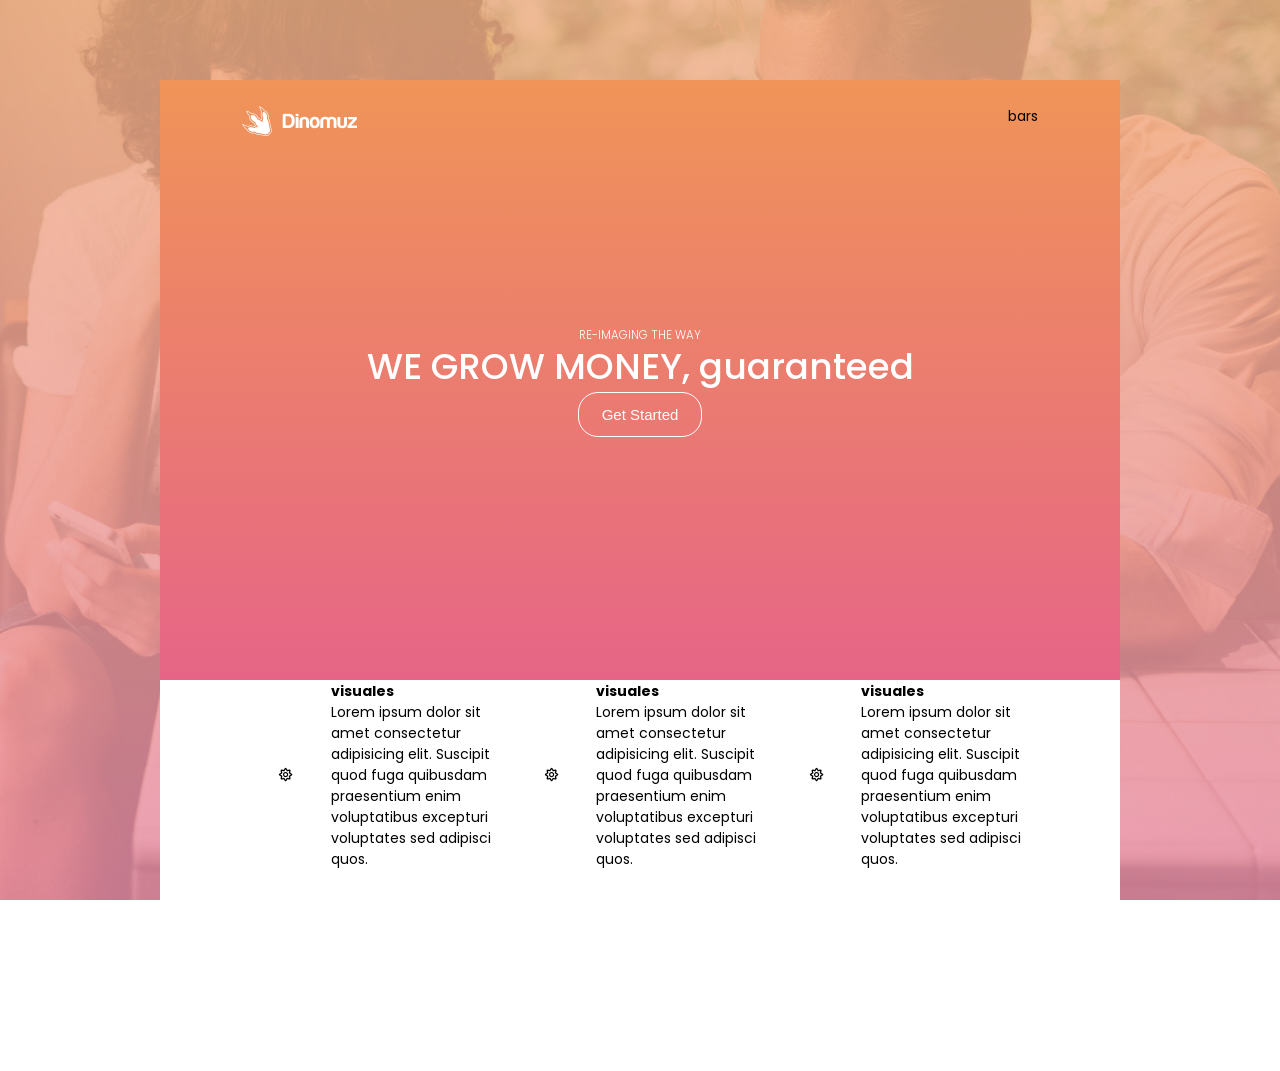
==== antesDePrimerParcial/codigoJournalJS/index.html @ 48bfb4d3 "para primer parcial" ====
<!DOCTYPE html>
<html lang="en">

<head>
    <meta charset="UTF-8">
    <meta name="viewport" content="width=device-width, initial-scale=1.0">
    <meta http-equiv="X-UA-Compatible" content="ie=edge">
    <link rel="stylesheet" href="styel.css" type="text/css">
    <script src="script.js"></script>
    <link href="https://fonts.googleapis.com/css?family=Poppins:300,400,500" rel="stylesheet">
    <link rel="stylesheet" href="https://use.fontawesome.com/releases/v5.3.1/css/all.css" integrity="sha384-mzrmE5qonljUremFsqc01SB46JvROS7bZs3IO2EmfFsd15uHvIt+Y8vEf7N7fWAU"
        crossorigin="anonymous">
    <title>Document</title>
</head>

<body>
    <div class="wrapper">
        <header>
            <div class="container height100">
                <div class="row justify-content-bw header-top">
                    <img src="img/logo.png" alt="#">

                    <span>bars</span>
                </div>
                <div class="text-center white column justify-center height100 header-content">
                    <h5 class="weigth-100">RE-IMAGING THE WAY</h5>
                    <h2>WE GROW MONEY, guaranteed</h2>
                    <div>
                        <button class="button">Get Started</button>
                    </div>
                </div>
            </div>
        </header>
        <main>
        <div class="section-1">
            <div class="container">
                <div class="grid rows-3">
                    <div class="grid rows1-2">
                        <div class="icon text-center"><i class="far fa-sun"></i></div>
                        <div>
                            <h4>visuales</h4>

                            <p>Lorem ipsum dolor sit amet consectetur adipisicing elit. Suscipit quod fuga quibusdam
                                praesentium enim voluptatibus excepturi voluptates sed adipisci quos.</p>
                        </div>

                    </div>

                    <div class="grid rows1-2">
                        <div class="icon text-center"><i class="far fa-sun"></i></div>
                        <div>
                            <h4>visuales</h4>

                            <p>Lorem ipsum dolor sit amet consectetur adipisicing elit. Suscipit quod fuga quibusdam
                                praesentium enim voluptatibus excepturi voluptates sed adipisci quos.</p>
                        </div>

                    </div>

                    <div class="grid rows1-2">
                        <div class="icon text-center"><i class="far fa-sun"></i></div>
                        <div>
                            <h4>visuales</h4>

                            <p>Lorem ipsum dolor sit amet consectetur adipisicing elit. Suscipit quod fuga quibusdam
                                praesentium enim voluptatibus excepturi voluptates sed adipisci quos.</p>
                        </div>

                    </div>
                </div>
            </div>
        </div>
        </main>
    </div>
</body>

</html>
---- antesDePrimerParcial/codigoJournalJS/styel.css ----
/*
position relative:
    - se mueve con prierdades top, left, bottom, right y el espacio donde estaba queda ahi  vacio
    -
*/


* {
    margin: 0;
    padding: 0;
}

*, ::before, ::after {
    box-sizing: inherit;
}

:root {
    box-sizing: border-box;
    font-size: calc(0.5em + 1vw);
    font-family: 'Poppins', sans-serif;
}

.text-center {
    text-align: center;
}

.weigth-100{
    font-weight: 300;
}

.button {
    cursor: pointer;
    border-radius: 20px;
    border: 1px solid white;
    padding: 13px 23px;
    background: none;
    font-size: 15px;
    color: #ffffff;
}

.container {
    padding: 1px 15px;
    margin-left: 7%;
    margin-right: 7%;
    position: relative;
}

.height100 {
    height: 100%;
}

.gradient-bg{
    background: linear-gradient(0deg, #e66587 0%, #f09458 100%);
}

.row {
    display: flex;
}

.column {
    display: flex;
    flex-direction: column;
}

.justify-center{
    justify-content: center;
}

.justify-content-bw{
    justify-content: space-between;
}

.align-items {
    align-items: center;
}

.white {
    color: #ffffff;
}

.top-nav {
    position: fixed;
    left: 0;
    top: 0;
    height: 59px;
    background-color: #000000;
    width: 100%;
    border-bottom: 1px solid rgb(135, 228, 235);
}

header {
    height: 600px;
    background:  linear-gradient(0deg, #e66587 0%, #f09458 100%);
    line-height: 1.5em;
}

.header-top{
    margin-top: 25px;
}

.header-content{
    position: relative;
    bottom: 54px;
}

header h2{
    margin-top: 10px;
    margin-bottom: 15px;
    font-size: 36px;
    font-weight: 500;
}

body {
    background-attachment: fixed;
    background-image: url(img/body-bg.jpg);
    background-position: top center;
    background-repeat: no-repeat;
    background-size: cover;
    position: relative;
    font-size: 14px;
}

body:after{
    background: linear-gradient(0deg, #e66587 0%, #f09458 100%);
    content: "";
    width: 100%;
    height: 100%;
    position: fixed;
    opacity: 0.6;
    left: 0;
    top: 0;
    z-index: -1;
}

.wrapper {
    width: 75%;
    margin: 80px auto;
    height: auto;
}

.grid {
    display: grid;
    align-items: center;
}

.rows-3{
    grid-template-columns: 1fr 1fr 1fr;
}

.rows-2{
    grid-template-columns: 1fr 1fr; 
}

.rows1-2{
    grid-template-columns: 1fr 2fr;
}

.section-1 {
    height: 311px;
    width: 100%;
    background-color: #ffffff;
}

.icon:hover{
    background: linear-gradient(0deg, #e66587 0%, #f09458 100%);
}
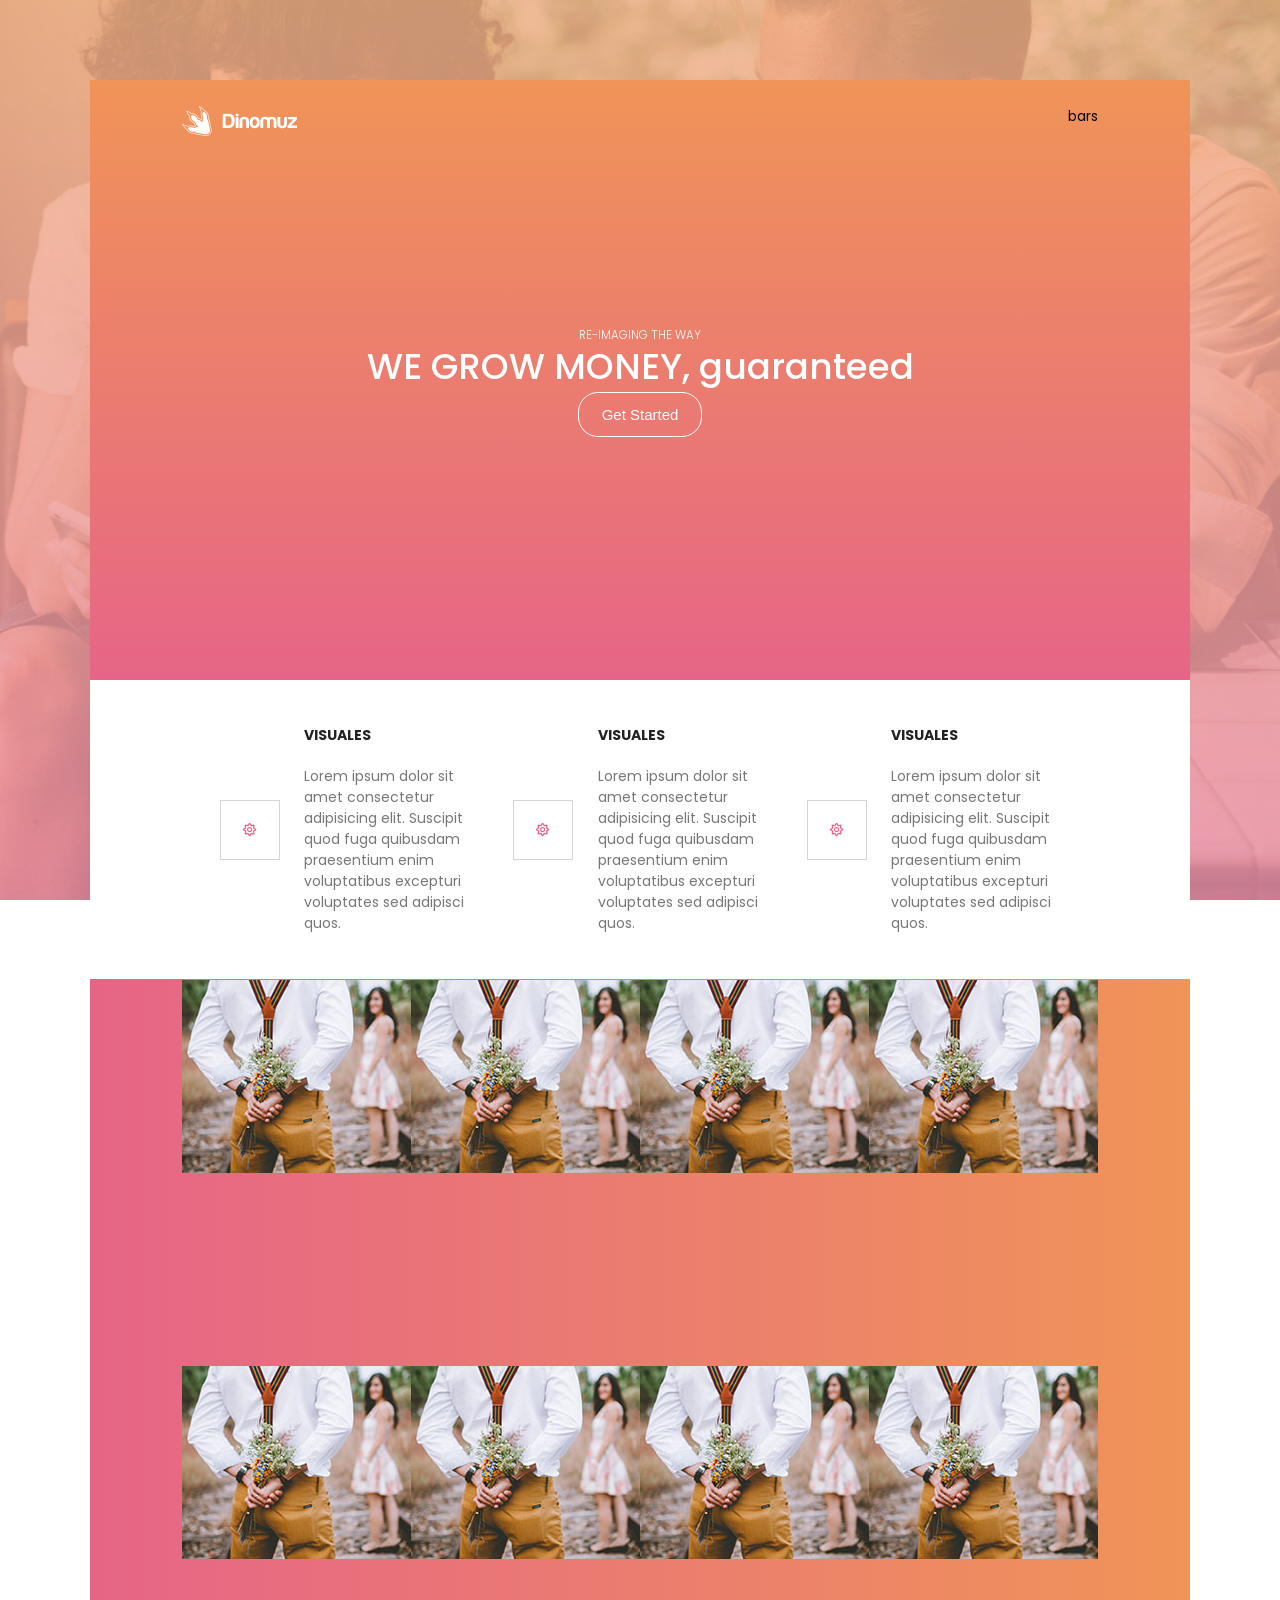
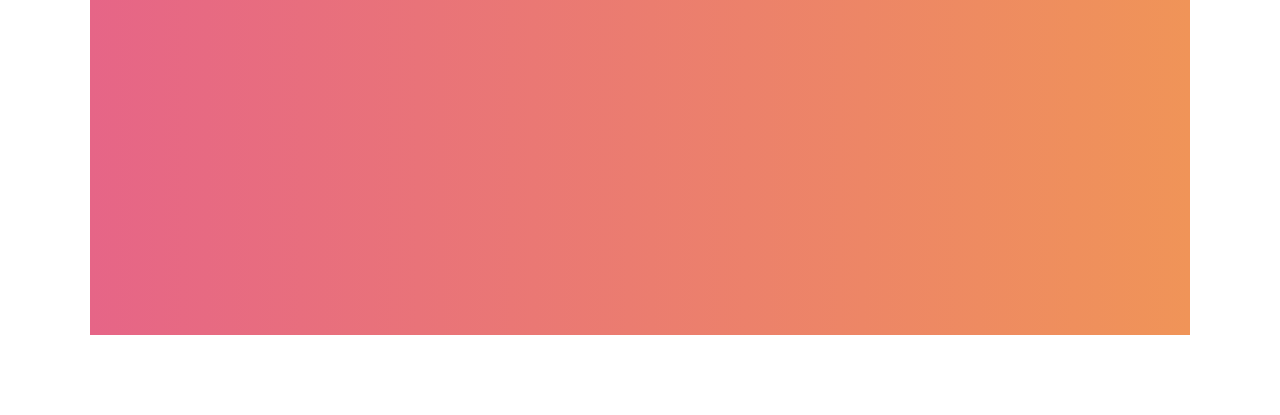
==== commit b6f2bfa0: "mensaje" ====
--- a/antesDePrimerParcial/codigoJournalJS/index.html
+++ b/antesDePrimerParcial/codigoJournalJS/index.html
@@ -32,44 +32,107 @@
             </div>
         </header>
         <main>
-        <div class="section-1">
-            <div class="container">
-                <div class="grid rows-3">
-                    <div class="grid rows1-2">
-                        <div class="icon text-center"><i class="far fa-sun"></i></div>
-                        <div>
-                            <h4>visuales</h4>
+            <section class="section-1">
+                <div class="container">
+                    <div class="grid rows-3">
+                        <div class="grid rows1-2">
+                            <div class="icon text-center column justify-center"><i class="far fa-sun"></i></div>
+                            <div>
+                                <h4>VISUALES</h4>
 
-                            <p>Lorem ipsum dolor sit amet consectetur adipisicing elit. Suscipit quod fuga quibusdam
-                                praesentium enim voluptatibus excepturi voluptates sed adipisci quos.</p>
+                                <p>Lorem ipsum dolor sit amet consectetur adipisicing elit. Suscipit quod fuga
+                                    quibusdam
+                                    praesentium enim voluptatibus excepturi voluptates sed adipisci quos.</p>
+                            </div>
+
                         </div>
 
-                    </div>
+                        <div class="grid rows1-2">
+                            <div class="icon text-center column justify-center"><i class="far fa-sun"></i></div>
+                            <div>
+                                <h4>VISUALES</h4>
 
-                    <div class="grid rows1-2">
-                        <div class="icon text-center"><i class="far fa-sun"></i></div>
-                        <div>
-                            <h4>visuales</h4>
+                                <p>Lorem ipsum dolor sit amet consectetur adipisicing elit. Suscipit quod fuga
+                                    quibusdam
+                                    praesentium enim voluptatibus excepturi voluptates sed adipisci quos.</p>
+                            </div>
 
-                            <p>Lorem ipsum dolor sit amet consectetur adipisicing elit. Suscipit quod fuga quibusdam
-                                praesentium enim voluptatibus excepturi voluptates sed adipisci quos.</p>
                         </div>
 
+                        <div class="grid rows1-2">
+                            <div class="icon text-center column justify-center"><i class="far fa-sun"></i></div>
+                            <div>
+                                <h4>VISUALES</h4>
+
+                                <p>Lorem ipsum dolor sit amet consectetur adipisicing elit. Suscipit quod fuga
+                                    quibusdam
+                                    praesentium enim voluptatibus excepturi voluptates sed adipisci quos.</p>
+                            </div>
+
+                        </div>
                     </div>
+                </div>
+            </section>
 
-                    <div class="grid rows1-2">
-                        <div class="icon text-center"><i class="far fa-sun"></i></div>
-                        <div>
-                            <h4>visuales</h4>
+            <div class="section-2 gradient-bg">
+                <div class="container height100">
+                    <div>
 
-                            <p>Lorem ipsum dolor sit amet consectetur adipisicing elit. Suscipit quod fuga quibusdam
-                                praesentium enim voluptatibus excepturi voluptates sed adipisci quos.</p>
+                    </div>
+                    <div class="grid rows-4 columns-2">
+
+                        <div class="img">
+                            <div class="height100">
+                                ola
+                            </div>
                         </div>
+                        <div class="img">
+                            <div class="height100">
+                                ola
+                            </div>
+                        </div>
+                        <div class="img">
+                            <div class="height100">
+                                ola
+                            </div>
+                        </div>
+                        <div class="img">
+                            <div class="height100">
+                                ola
+                            </div>
+                        </div>
+                        <div></div>
+                        <div></div>
+                        <div></div>
+                        <div></div>
+                        <div class="img">
+                            <div class="height100">
+                                ola
+                            </div>
+                        </div>
+                        <div class="img">
+                            <div class="height100">
+                                ola
+                            </div>
+                        </div>
+                        <div class="img">
+                            <div class="height100">
+                                ola
+                            </div>
+                        </div>
+                        <div class="img">
+                            <div class="height100">
+                                ola
+                            </div>
+                        </div>
+                        <div></div>
+                        <div></div>
+                        <div></div>
+                        <div></div>
 
                     </div>
                 </div>
             </div>
-        </div>
         </main>
     </div>
 </body>
--- a/antesDePrimerParcial/codigoJournalJS/styel.css
+++ b/antesDePrimerParcial/codigoJournalJS/styel.css
@@ -1,9 +1,17 @@
 /*
 position relative:
     - se mueve con prierdades top, left, bottom, right y el espacio donde estaba queda ahi  vacio
-    -
+    - solo funciona si el padre tiene un alto definido, eso no aplica para el width.
+    - se calcula respecto a la posicion inicial de elemento
+
+position absolute:
+    - al aplicarlo, su espacio en el flujo se convierte en 0.
+    - el ancho esta definido por su contenido.
+    - se posiciona en relacion al ancesto mas cercano que esta posicionado.
+    - si ninguno esta posicionado, se calcula respecto al vp.
+z-indez:
+    - Solo funciona para elementos que ya estan posicionados.
 */
-
 
 * {
     margin: 0;
@@ -50,7 +58,7 @@
 }
 
 .gradient-bg{
-    background: linear-gradient(0deg, #e66587 0%, #f09458 100%);
+    background: linear-gradient(90deg, #e66587 0%, #f09458 100%);
 }
 
 .row {
@@ -143,6 +151,14 @@
     align-items: center;
 }
 
+.section-1 .container > div{
+    grid-gap: 40px;
+}
+
+.rows-4{
+    grid-template-columns: repeat(4,1fr);
+}
+
 .rows-3{
     grid-template-columns: 1fr 1fr 1fr;
 }
@@ -155,12 +171,73 @@
     grid-template-columns: 1fr 2fr;
 }
 
+.colums-2{
+    grid-template-rows: 1fr 1fr;
+}
+
 .section-1 {
-    height: 311px;
+    height: auto;
     width: 100%;
     background-color: #ffffff;
+    color: #777777;
+    padding: 4%;
+} 
+
+h4{
+    color: #222222;
+    margin: 0 0 20px 0;
+    font-size: 14px;
 }
 
 .icon:hover{
     background: linear-gradient(0deg, #e66587 0%, #f09458 100%);
-}+    color: #ffffff;
+}
+
+.icon:hover i {
+    color: #ffffff;
+}
+
+.icon{
+    width: 60px;
+    height: 60px;
+    border: 1px solid rgba(194, 188, 188, 0.63);
+}
+
+.section-1 i{
+    color: #e66587;
+}
+
+.section-2{
+    width: 100%;
+    height: 956px;
+}
+
+.img {
+    background-image: url(img/s1.jpg);
+    background-repeat: no-repeat;
+    background-clip: border-box;
+    background-position: center;
+}
+
+.section-2 .grid >div{
+    width: 100%;
+    height: 193px;
+    max-width: 263px;
+}
+
+.img > div{
+    visibility: hidden;
+}
+
+.img:hover > div{
+    visibility: visible;
+    background: #ffffff9f;
+}
+
+@media screen and (max-width: 1360px) {
+    .wrapper{
+        margin: 80px 90px;
+        width: auto;
+    }
+  }
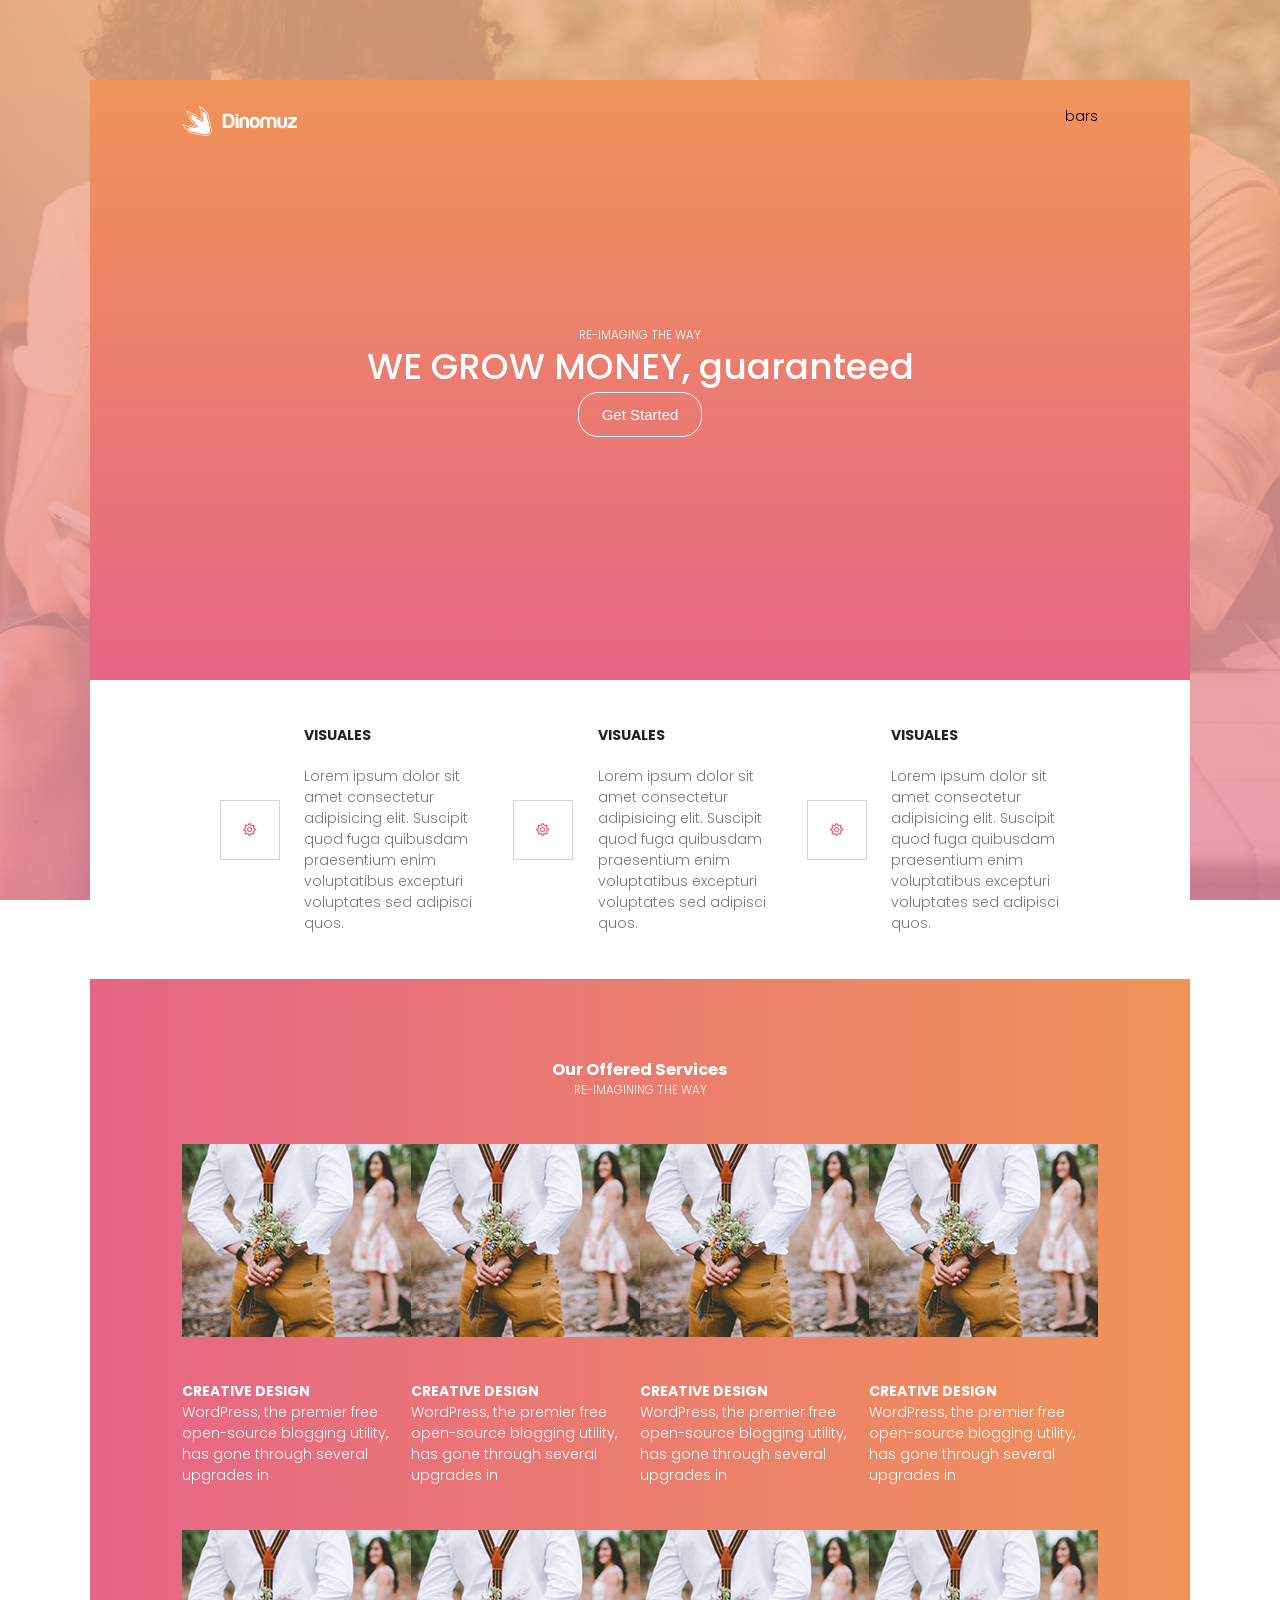
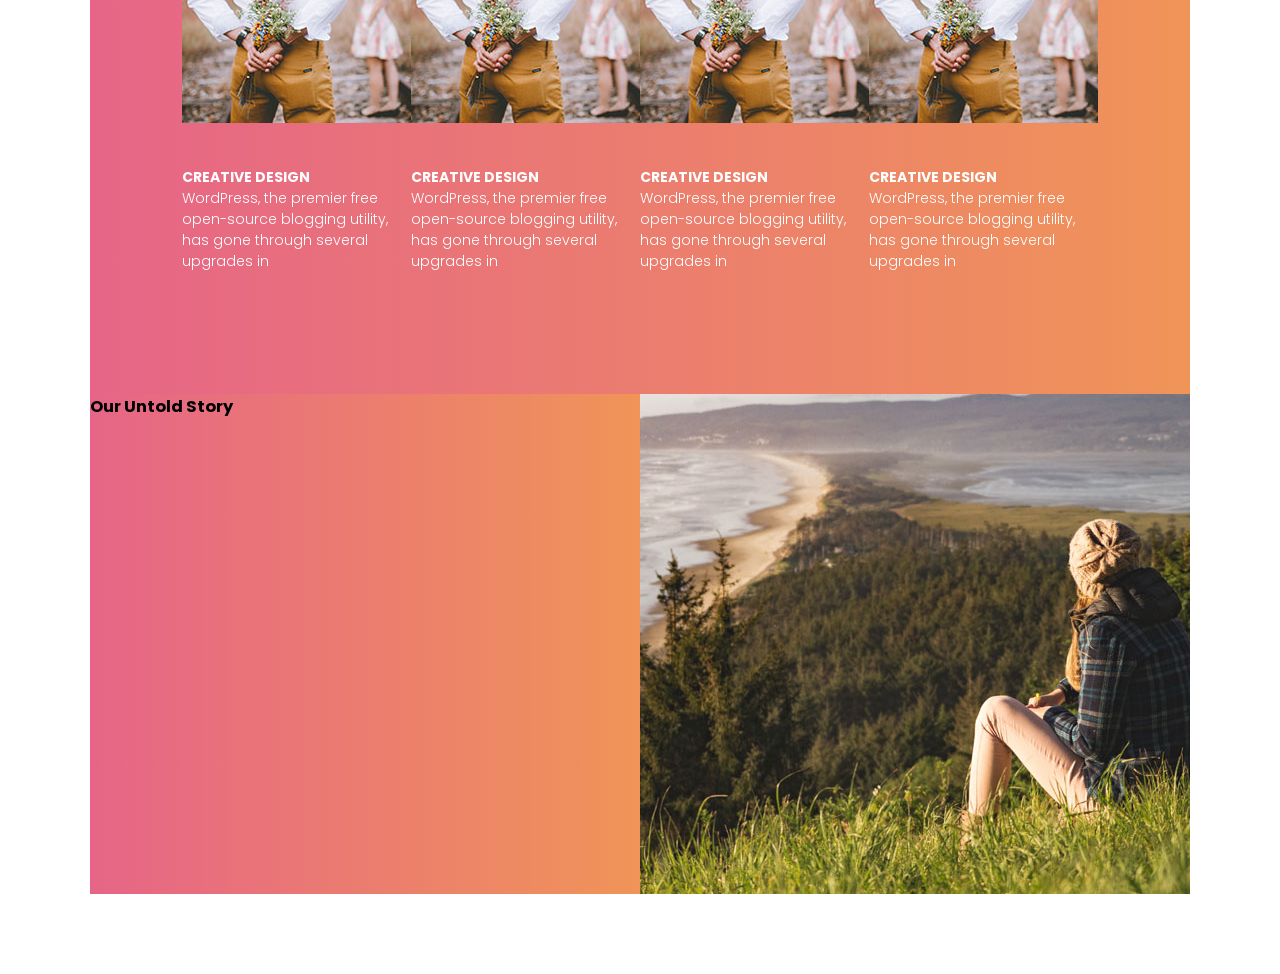
==== commit 899914aa: "agregando seccion 3" ====
--- a/antesDePrimerParcial/codigoJournalJS/index.html
+++ b/antesDePrimerParcial/codigoJournalJS/index.html
@@ -76,63 +76,112 @@
 
             <div class="section-2 gradient-bg">
                 <div class="container height100">
-                    <div>
+                    <div class="text-center section2-header">
+                        <h3 class="white">Our Offered Services</h3>
+
+                        <h5 class="white"><span>RE-IMAGINING THE WAY</span> </h5>
 
                     </div>
-                    <div class="grid rows-4 columns-2">
+                    <section class="grid rows-4 columns-2">
 
                         <div class="img">
-                            <div class="height100">
-                                ola
+                            <div class="height100 column justify-center">
+                                <button class="button gradient-bg"> get Started</button>
                             </div>
                         </div>
                         <div class="img">
-                            <div class="height100">
-                                ola
+                            <div class="height100 column justify-center">
+                                <button class="button gradient-bg"> get Started</button>
                             </div>
                         </div>
                         <div class="img">
-                            <div class="height100">
-                                ola
+                            <div class="height100 column justify-center">
+                                <button class="button gradient-bg"> get Started</button>
                             </div>
                         </div>
                         <div class="img">
-                            <div class="height100">
-                                ola
+                            <div class="height100 column justify-center">
+                                <button class="button gradient-bg"> get Started</button>
                             </div>
                         </div>
-                        <div></div>
-                        <div></div>
-                        <div></div>
-                        <div></div>
+                        <div class="white column justify-center">
+                            <h6>CREATIVE DESIGN</h6>
+                            <p>WordPress, the premier free open-source blogging utility, has gone through several
+                                upgrades in</p>
+                        </div>
+                        <div class="white column justify-center">
+                            <h6>CREATIVE DESIGN</h6>
+                            <p>WordPress, the premier free open-source blogging utility, has gone through several
+                                upgrades in</p>
+                        </div>
+                        <div class="white column justify-center">
+                            <h6>CREATIVE DESIGN</h6>
+                            <p>WordPress, the premier free open-source blogging utility, has gone through several
+                                upgrades in</p>
+                        </div>
+                        <div class="white column justify-center">
+                            <h6>CREATIVE DESIGN</h6>
+                            <p>WordPress, the premier free open-source blogging utility, has gone through several
+                                upgrades in</p>
+                        </div>
                         <div class="img">
-                            <div class="height100">
-                                ola
+                            <div class="height100 column justify-center">
+                                <button class="button gradient-bg"> get Started</button>
                             </div>
                         </div>
                         <div class="img">
-                            <div class="height100">
-                                ola
+                            <div class="height100 column justify-center">
+                                <button class="button gradient-bg"> get Started</button>
                             </div>
                         </div>
                         <div class="img">
-                            <div class="height100">
-                                ola
+                            <div class="height100 column justify-center">
+                                <button class="button gradient-bg"> get Started</button>
                             </div>
                         </div>
                         <div class="img">
-                            <div class="height100">
-                                ola
+                            <div class="height100 column justify-center">
+                                <button class="button gradient-bg"> get Started</button>
                             </div>
                         </div>
-                        <div></div>
-                        <div></div>
-                        <div></div>
-                        <div></div>
+                        <div class="white column justify-center">
+                            <h6>CREATIVE DESIGN</h6>
+                            <p>WordPress, the premier free open-source blogging utility, has gone through several
+                                upgrades in</p>
+                        </div>
+                        <div class="white column justify-center">
+                            <h6>CREATIVE DESIGN</h6>
+                            <p>WordPress, the premier free open-source blogging utility, has gone through several
+                                upgrades in</p>
+                        </div>
+                        <div class="white column justify-center">
+                            <h6>CREATIVE DESIGN</h6>
+                            <p>WordPress, the premier free open-source blogging utility, has gone through several
+                                upgrades in</p>
+                        </div>
+                        <div class="white column justify-center">
+                            <h6>CREATIVE DESIGN</h6>
+                            <p>WordPress, the premier free open-source blogging utility, has gone through several
+                                upgrades in</p>
+                        </div>
 
+                </div>
+            </div>
+            </section>
+
+            <section class="section-3">
+                <div class="width100 height100">
+                    <div class="row width100 height100">
+                        <div class="flex50 gradient-bg">
+                            <h3>Our Untold Story</h3>
+                        </div>
+
+                        <div id="story-bg" class="flex50">
+
+                        </div>
                     </div>
                 </div>
-            </div>
+            </section>
         </main>
     </div>
 </body>
--- a/antesDePrimerParcial/codigoJournalJS/styel.css
+++ b/antesDePrimerParcial/codigoJournalJS/styel.css
@@ -57,6 +57,10 @@
     height: 100%;
 }
 
+.width100{
+    width: 100%;
+}
+
 .gradient-bg{
     background: linear-gradient(90deg, #e66587 0%, #f09458 100%);
 }
@@ -126,6 +130,7 @@
     background-size: cover;
     position: relative;
     font-size: 14px;
+    font-weight: 300;
 }
 
 body:after{
@@ -183,12 +188,20 @@
     padding: 4%;
 } 
 
+h3{
+
+}
+
 h4{
     color: #222222;
     margin: 0 0 20px 0;
     font-size: 14px;
 }
 
+h6{
+    font-size: 14px;
+}
+
 .icon:hover{
     background: linear-gradient(0deg, #e66587 0%, #f09458 100%);
     color: #ffffff;
@@ -210,10 +223,11 @@
 
 .section-2{
     width: 100%;
-    height: 956px;
-}
-
-.img {
+    height: auto;
+    padding: 7% 0;
+}
+
+.section-2 .img {
     background-image: url(img/s1.jpg);
     background-repeat: no-repeat;
     background-clip: border-box;
@@ -228,11 +242,35 @@
 
 .img > div{
     visibility: hidden;
+    padding: 0 60px;
 }
 
 .img:hover > div{
     visibility: visible;
     background: #ffffff9f;
+}
+.section-2 span{
+    font-weight: 300;
+}
+
+.section2-header{
+    margin-bottom: 45px;
+    width: 100
+}
+
+.section-3{
+    width: 100%;
+    height: 500px;
+}
+
+.flex50 {
+    flex-basis:50%;
+}
+
+#story-bg{
+    background-image: url(img/story-bg.jpg);
+    background-position: cover;
+    background-size: cover;
 }
 
 @media screen and (max-width: 1360px) {
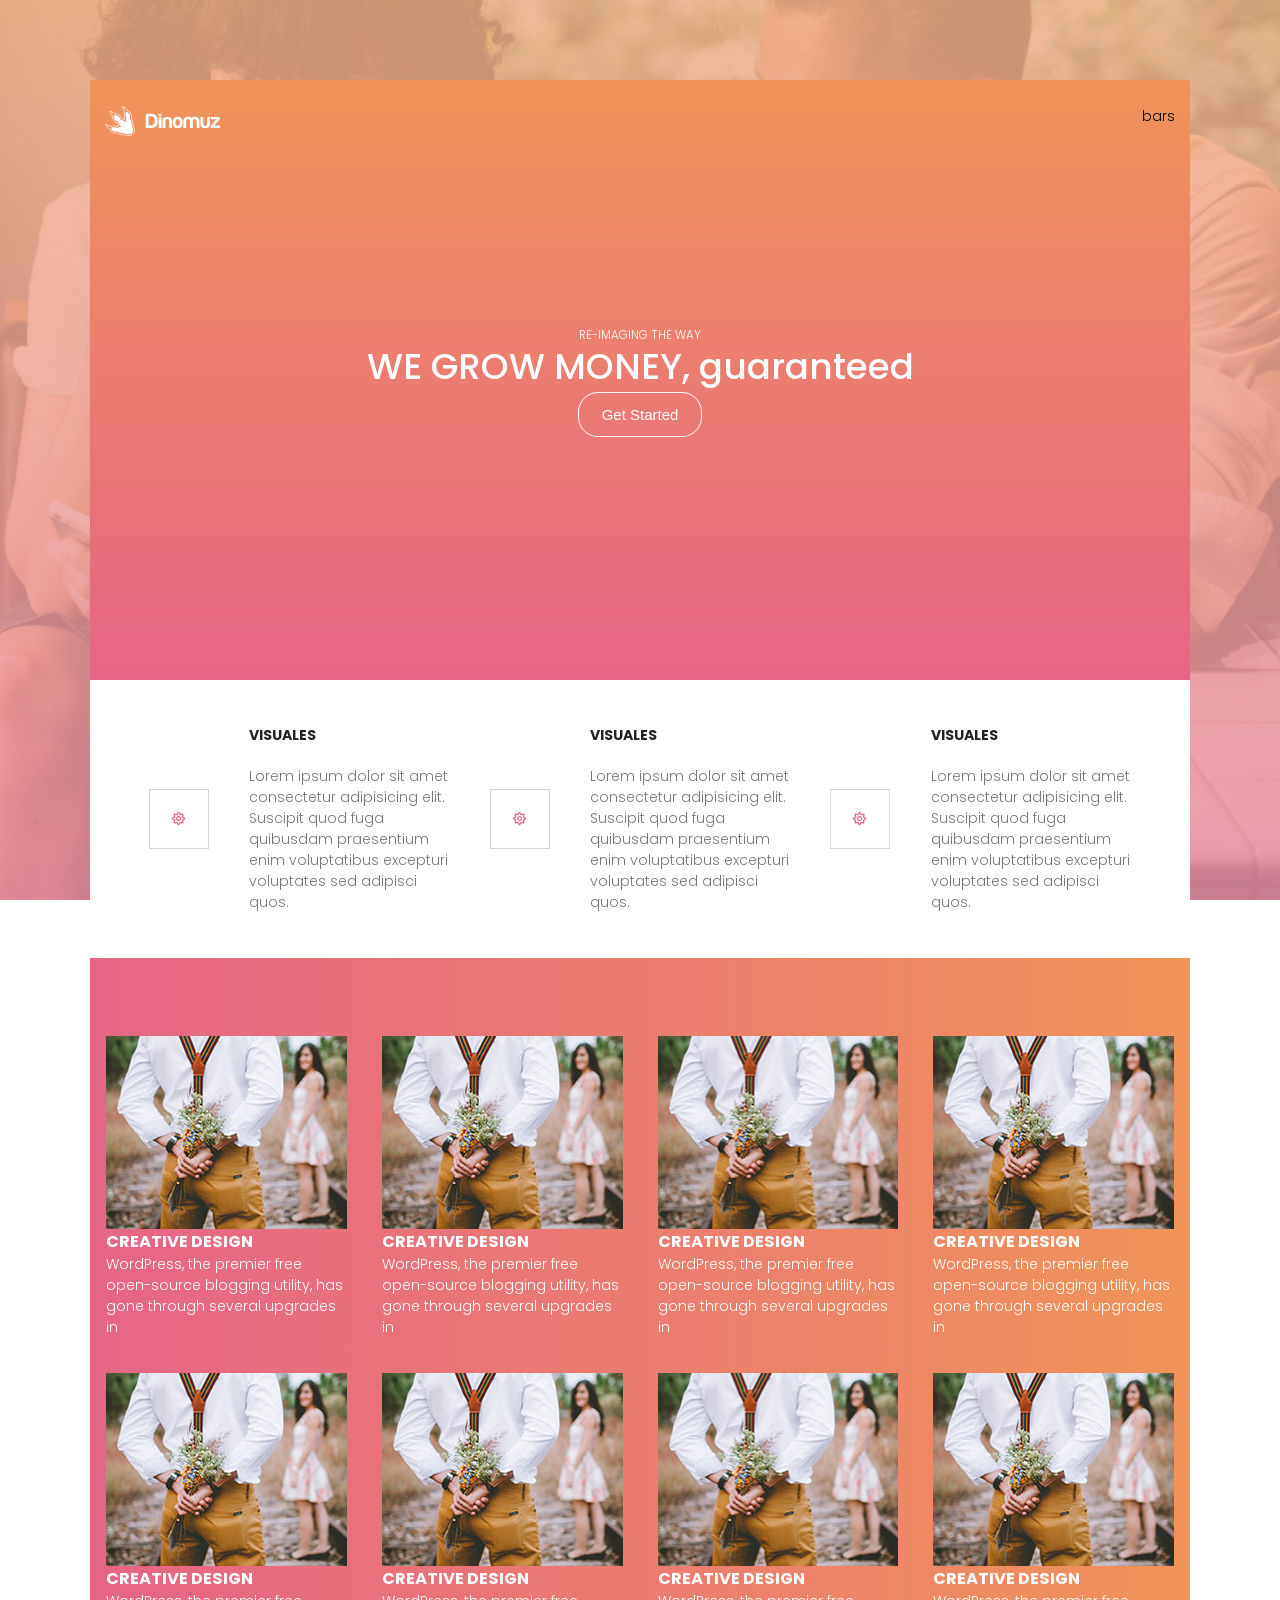
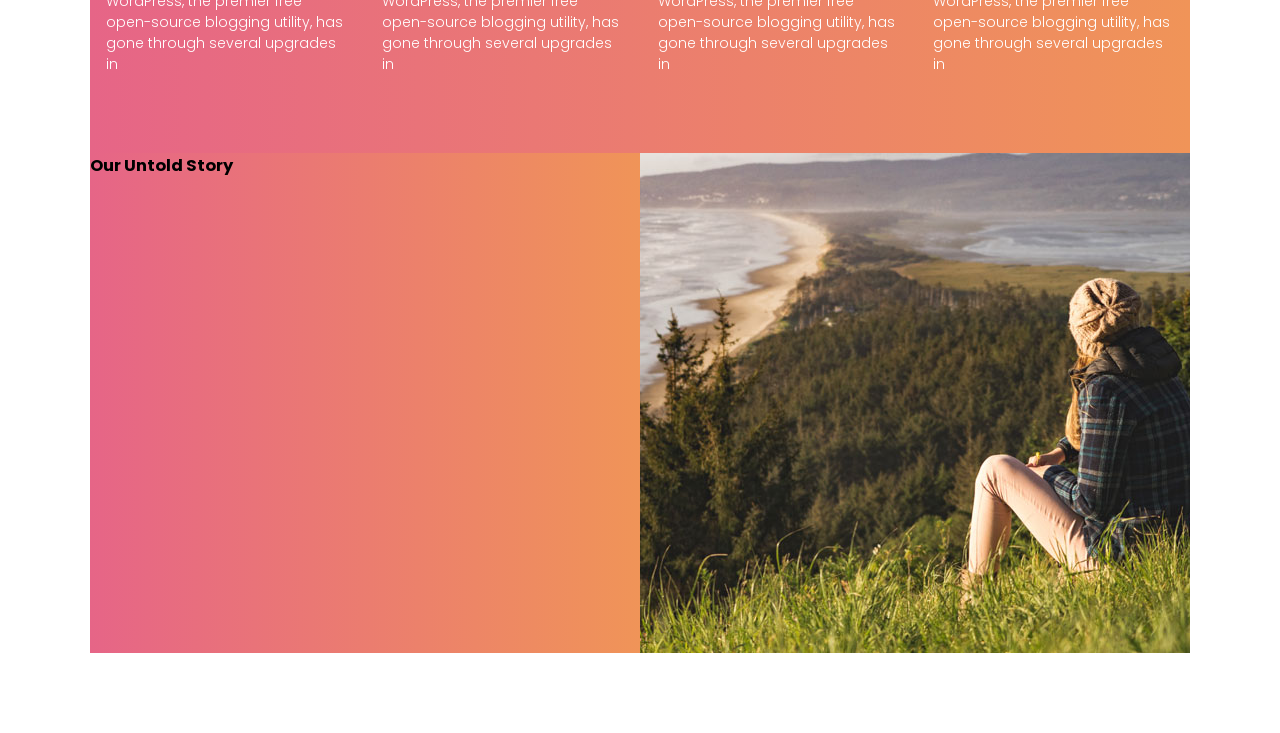
==== commit 52d956d3: "agregando responsivle" ====
--- a/antesDePrimerParcial/codigoJournalJS/index.html
+++ b/antesDePrimerParcial/codigoJournalJS/index.html
@@ -74,99 +74,138 @@
                 </div>
             </section>
 
-            <div class="section-2 gradient-bg">
-                <div class="container height100">
-                    <div class="text-center section2-header">
-                        <h3 class="white">Our Offered Services</h3>
-
-                        <h5 class="white"><span>RE-IMAGINING THE WAY</span> </h5>
-
-                    </div>
-                    <section class="grid rows-4 columns-2">
-
-                        <div class="img">
-                            <div class="height100 column justify-center">
-                                <button class="button gradient-bg"> get Started</button>
-                            </div>
-                        </div>
-                        <div class="img">
-                            <div class="height100 column justify-center">
-                                <button class="button gradient-bg"> get Started</button>
-                            </div>
-                        </div>
-                        <div class="img">
-                            <div class="height100 column justify-center">
-                                <button class="button gradient-bg"> get Started</button>
-                            </div>
-                        </div>
-                        <div class="img">
-                            <div class="height100 column justify-center">
-                                <button class="button gradient-bg"> get Started</button>
-                            </div>
-                        </div>
-                        <div class="white column justify-center">
-                            <h6>CREATIVE DESIGN</h6>
-                            <p>WordPress, the premier free open-source blogging utility, has gone through several
-                                upgrades in</p>
-                        </div>
-                        <div class="white column justify-center">
-                            <h6>CREATIVE DESIGN</h6>
-                            <p>WordPress, the premier free open-source blogging utility, has gone through several
-                                upgrades in</p>
-                        </div>
-                        <div class="white column justify-center">
-                            <h6>CREATIVE DESIGN</h6>
-                            <p>WordPress, the premier free open-source blogging utility, has gone through several
-                                upgrades in</p>
-                        </div>
-                        <div class="white column justify-center">
-                            <h6>CREATIVE DESIGN</h6>
-                            <p>WordPress, the premier free open-source blogging utility, has gone through several
-                                upgrades in</p>
-                        </div>
-                        <div class="img">
-                            <div class="height100 column justify-center">
-                                <button class="button gradient-bg"> get Started</button>
-                            </div>
-                        </div>
-                        <div class="img">
-                            <div class="height100 column justify-center">
-                                <button class="button gradient-bg"> get Started</button>
-                            </div>
-                        </div>
-                        <div class="img">
-                            <div class="height100 column justify-center">
-                                <button class="button gradient-bg"> get Started</button>
-                            </div>
-                        </div>
-                        <div class="img">
-                            <div class="height100 column justify-center">
-                                <button class="button gradient-bg"> get Started</button>
-                            </div>
-                        </div>
-                        <div class="white column justify-center">
-                            <h6>CREATIVE DESIGN</h6>
-                            <p>WordPress, the premier free open-source blogging utility, has gone through several
-                                upgrades in</p>
-                        </div>
-                        <div class="white column justify-center">
-                            <h6>CREATIVE DESIGN</h6>
-                            <p>WordPress, the premier free open-source blogging utility, has gone through several
-                                upgrades in</p>
-                        </div>
-                        <div class="white column justify-center">
-                            <h6>CREATIVE DESIGN</h6>
-                            <p>WordPress, the premier free open-source blogging utility, has gone through several
-                                upgrades in</p>
-                        </div>
-                        <div class="white column justify-center">
-                            <h6>CREATIVE DESIGN</h6>
-                            <p>WordPress, the premier free open-source blogging utility, has gone through several
-                                upgrades in</p>
-                        </div>
-
-                </div>
-            </div>
+            <section class="section-2 gradient-bg">
+                <div class="container">
+                    <div class="grid rows-4 colums-2 grid-gap">
+                        <div class="column justify-center">
+                            <div>
+                                <div class="img flex1">
+                                    <div class="column justify-center">
+                                        <button class="button gradient-bg">Get Started</button>
+                                    </div>
+                                </div>
+                            </div>
+
+                            <div class="white">
+                                <h3>CREATIVE DESIGN</h3>
+                                <p>WordPress, the premier free open-source blogging utility, has gone through several
+                                    upgrades in</p>
+                            </div>
+                        </div>
+
+                        <div class="column justify-center">
+                            <div>
+                                <div class="img flex1">
+                                    <div class="column justify-center">
+                                        <button class="button gradient-bg">Get Started</button>
+                                    </div>
+                                </div>
+                            </div>
+
+                            <div class="white">
+                                <h3>CREATIVE DESIGN</h3>
+                                <p>WordPress, the premier free open-source blogging utility, has gone through several
+                                    upgrades in</p>
+                            </div>
+                        </div>
+
+                        <div class="column justify-center">
+                            <div>
+                                <div class="img flex1">
+                                    <div class="column justify-center">
+                                        <button class="button gradient-bg">Get Started</button>
+                                    </div>
+                                </div>
+                            </div>
+
+                            <div class="white">
+                                <h3>CREATIVE DESIGN</h3>
+                                <p>WordPress, the premier free open-source blogging utility, has gone through several
+                                    upgrades in</p>
+                            </div>
+                        </div>
+
+                        <div class="column justify-center">
+                            <div>
+                                <div class="img flex1">
+                                    <div class="column justify-center">
+                                        <button class="button gradient-bg">Get Started</button>
+                                    </div>
+                                </div>
+                            </div>
+
+                            <div class="white">
+                                <h3>CREATIVE DESIGN</h3>
+                                <p>WordPress, the premier free open-source blogging utility, has gone through several
+                                    upgrades in</p>
+                            </div>
+                        </div>
+
+                        <div class="column justify-center">
+                            <div>
+                                <div class="img flex1">
+                                    <div class="column justify-center">
+                                        <button class="button gradient-bg">Get Started</button>
+                                    </div>
+                                </div>
+                            </div>
+
+                            <div class="white">
+                                <h3>CREATIVE DESIGN</h3>
+                                <p>WordPress, the premier free open-source blogging utility, has gone through several
+                                    upgrades in</p>
+                            </div>
+                        </div>
+
+                        <div class="column justify-center">
+                            <div>
+                                <div class="img flex1">
+                                    <div class="column justify-center">
+                                        <button class="button gradient-bg">Get Started</button>
+                                    </div>
+                                </div>
+                            </div>
+
+                            <div class="white">
+                                <h3>CREATIVE DESIGN</h3>
+                                <p>WordPress, the premier free open-source blogging utility, has gone through several
+                                    upgrades in</p>
+                            </div>
+                        </div>
+
+                        <div class="column justify-center">
+                            <div>
+                                <div class="img flex1">
+                                    <div class="column justify-center">
+                                        <button class="button gradient-bg">Get Started</button>
+                                    </div>
+                                </div>
+                            </div>
+
+                            <div class="white">
+                                <h3>CREATIVE DESIGN</h3>
+                                <p>WordPress, the premier free open-source blogging utility, has gone through several
+                                    upgrades in</p>
+                            </div>
+                        </div>
+
+                        <div class="column justify-center">
+                            <div>
+                                <div class="img flex1">
+                                    <div class="column justify-center">
+                                        <button class="button gradient-bg">Get Started</button>
+                                    </div>
+                                </div>
+                            </div>
+
+                            <div class="white">
+                                <h3>CREATIVE DESIGN</h3>
+                                <p>WordPress, the premier free open-source blogging utility, has gone through several
+                                    upgrades in</p>
+                            </div>
+                        </div>
+                    </div>
+                </div>
             </section>
 
             <section class="section-3">
--- a/antesDePrimerParcial/codigoJournalJS/styel.css
+++ b/antesDePrimerParcial/codigoJournalJS/styel.css
@@ -48,9 +48,10 @@
 
 .container {
     padding: 1px 15px;
-    margin-left: 7%;
-    margin-right: 7%;
+    margin-left: auto;
+    margin-right: auto;
     position: relative;
+    max-width: 1200px;
 }
 
 .height100 {
@@ -156,6 +157,10 @@
     align-items: center;
 }
 
+.grid-gap{
+    grid-gap:35px;
+}
+
 .section-1 .container > div{
     grid-gap: 40px;
 }
@@ -224,7 +229,7 @@
 .section-2{
     width: 100%;
     height: auto;
-    padding: 7% 0;
+    padding: 7% 1px;
 }
 
 .section-2 .img {
@@ -232,17 +237,13 @@
     background-repeat: no-repeat;
     background-clip: border-box;
     background-position: center;
-}
-
-.section-2 .grid >div{
-    width: 100%;
-    height: 193px;
-    max-width: 263px;
+    background-size: cover;
 }
 
 .img > div{
     visibility: hidden;
     padding: 0 60px;
+    height: 193px;
 }
 
 .img:hover > div{
@@ -273,9 +274,45 @@
     background-size: cover;
 }
 
-@media screen and (max-width: 1360px) {
+@media screen and (max-width: 1500px) {
     .wrapper{
         margin: 80px 90px;
         width: auto;
     }
-  }+  }
+
+  @media screen and (max-width: 1196px) {
+    .wrapper{
+        margin: 80px 50px;
+    }
+  }
+
+  @media screen and (max-width: 1125px) {
+    .section-2 .grid{
+        grid-template-columns: 1fr 1fr; 
+    }
+
+    .section-2 .container{
+        max-width: 800px;
+    }
+
+    .section-1 .grid.rows1-2{
+        display: flex;
+        flex-direction: column;
+        align-items: flex-start;
+    }
+  }
+
+  @media screen and (max-width: 860px) {
+      .section-1{
+          
+      }
+  }
+
+
+  @media screen and (max-width: 740px) {
+      .wrapper{
+          margin: 80px 10px;
+      }
+  }
+  
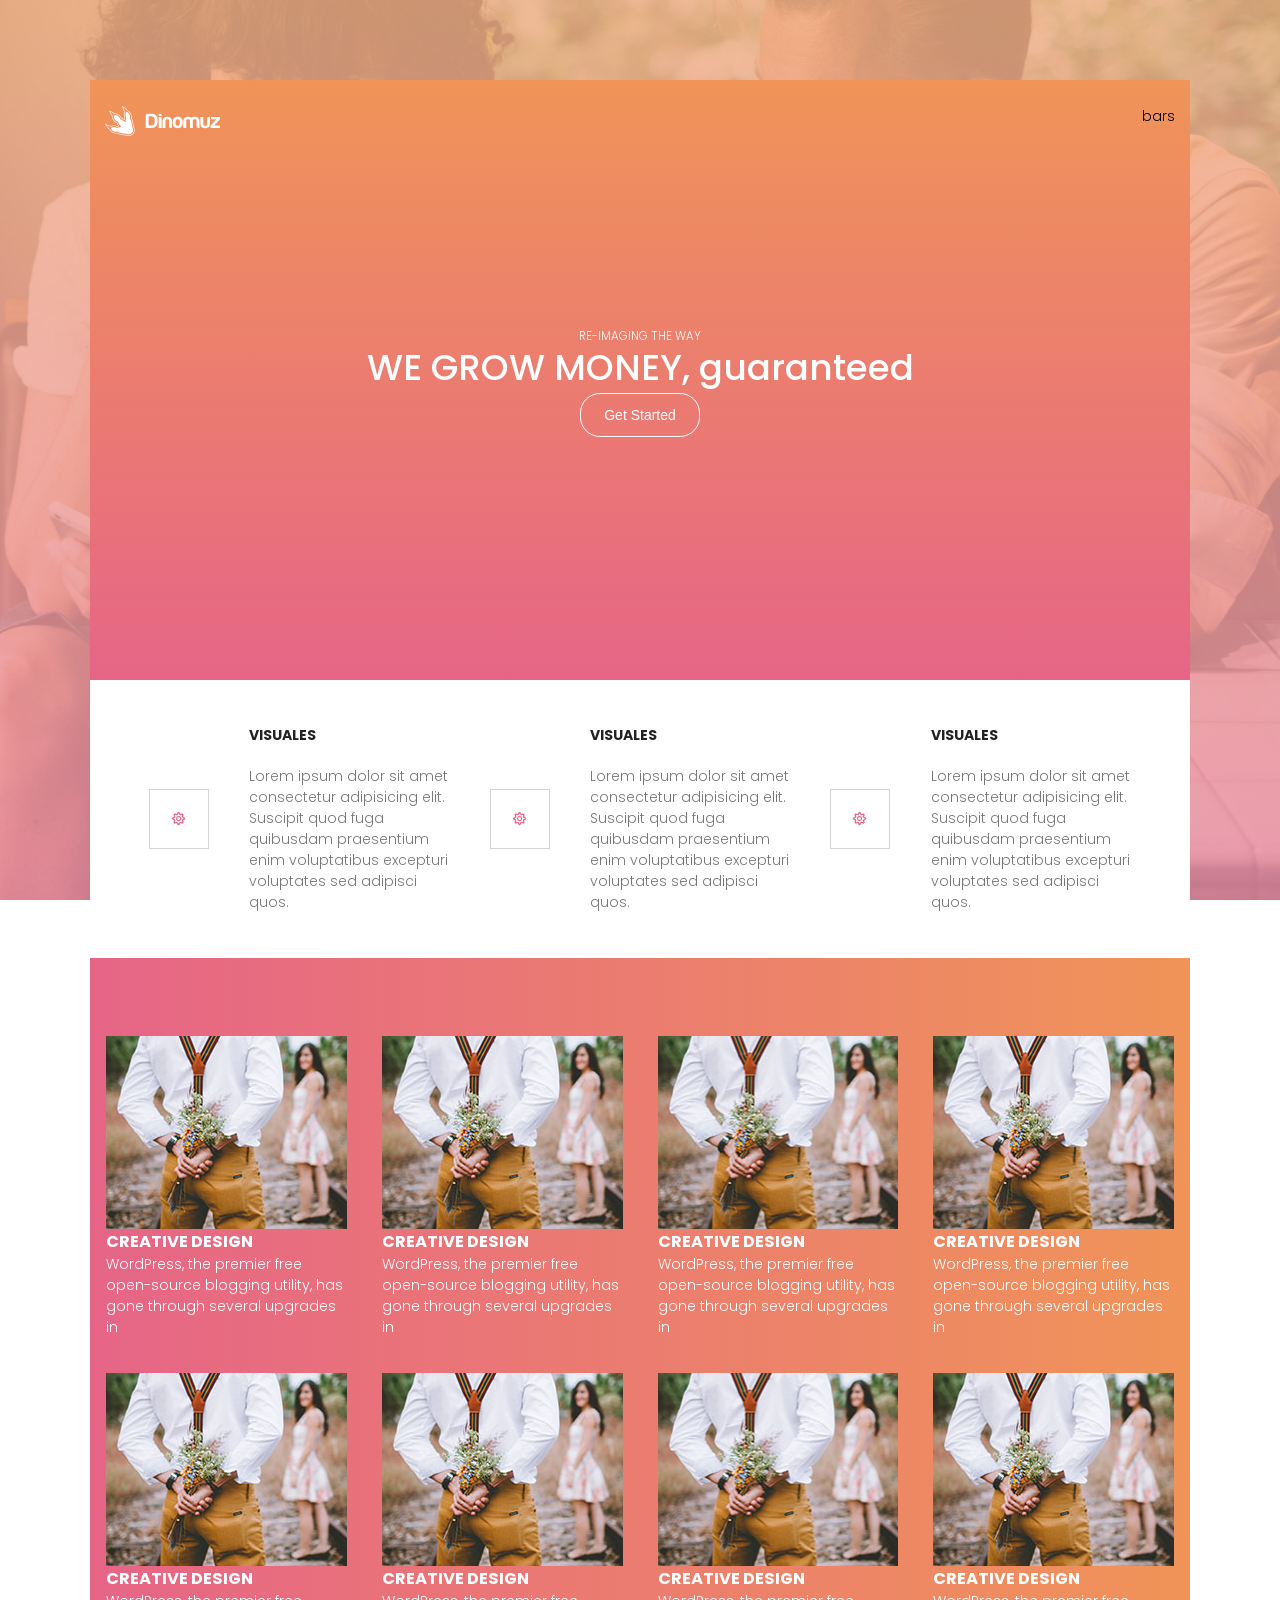
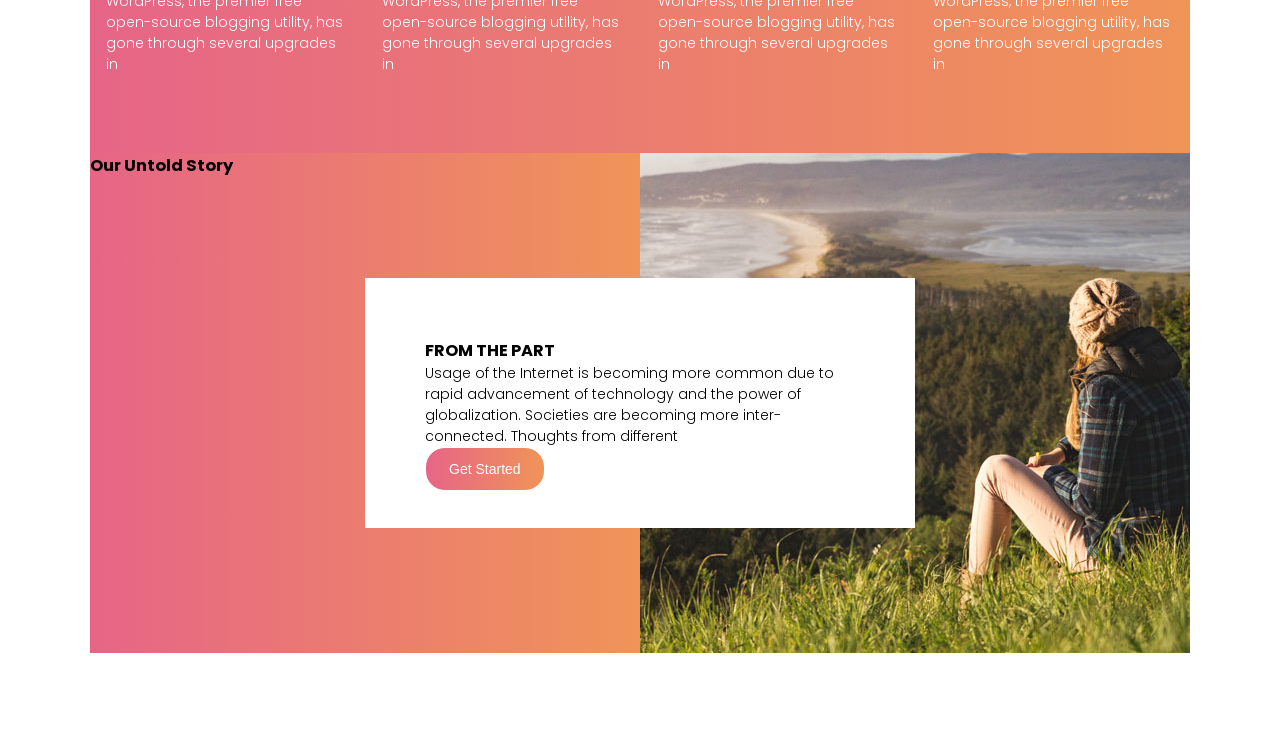
==== commit 3608a5a1: "agregando resposive section 3" ====
--- a/antesDePrimerParcial/codigoJournalJS/index.html
+++ b/antesDePrimerParcial/codigoJournalJS/index.html
@@ -218,6 +218,18 @@
                         <div id="story-bg" class="flex50">
 
                         </div>
+
+                        <div class="p-absolute bg-white column justify-content-bw">
+                            <div>
+                                <h3>FROM THE PART</h3>
+
+                                <p>Usage of the Internet is becoming more common due to rapid advancement of technology
+                                    and the power of globalization. Societies are becoming more inter-connected.
+                                    Thoughts from different</p>
+
+                                <button class="button gradient-bg">Get Started</button>
+                            </div>
+                        </div>
                     </div>
                 </div>
             </section>
--- a/antesDePrimerParcial/codigoJournalJS/styel.css
+++ b/antesDePrimerParcial/codigoJournalJS/styel.css
@@ -36,13 +36,21 @@
     font-weight: 300;
 }
 
+.p-absolute{
+    position: absolute;
+}
+
+.bg-white{
+    background-color: white;
+}
+
 .button {
     cursor: pointer;
     border-radius: 20px;
     border: 1px solid white;
     padding: 13px 23px;
     background: none;
-    font-size: 15px;
+    font-size: 14px;
     color: #ffffff;
 }
 
@@ -232,6 +240,10 @@
     padding: 7% 1px;
 }
 
+.section-2 .container{
+    max-width: 1100px;
+}
+
 .section-2 .img {
     background-image: url(img/s1.jpg);
     background-repeat: no-repeat;
@@ -262,6 +274,15 @@
 .section-3{
     width: 100%;
     height: 500px;
+    position: relative;
+}
+
+.section-3 .p-absolute{
+    height: 250px;
+    max-width: 50%;
+    padding: 60px;
+    top: 25%;
+    left: 25%;
 }
 
 .flex50 {
@@ -293,7 +314,7 @@
     }
 
     .section-2 .container{
-        max-width: 800px;
+        max-width: 920px;
     }
 
     .section-1 .grid.rows1-2{
@@ -303,10 +324,31 @@
     }
   }
 
-  @media screen and (max-width: 860px) {
-      .section-1{
-          
-      }
+  @media screen and (max-width: 1050px) {
+      #story-bg{
+          position: absolute;
+      }
+
+      .section-3{
+          text-align: center;
+      }
+
+      .section-3 .flex50{
+          flex: 1 1 100%;
+      }
+
+      .section-3 .p-absolute{
+          height: auto;
+          max-width: 80%;
+          left: 10%;
+      }
+      
+  }
+
+  @media screen and (max-width: 600px) {
+    .section-2 .grid{
+        grid-template-columns: 1fr; 
+    }
   }
 
 
@@ -314,5 +356,19 @@
       .wrapper{
           margin: 80px 10px;
       }
-  }
-  +
+      .section-1 .grid.rows-3{
+          display: flex;
+          flex-direction: column;
+      }
+
+      .section-1 h4{
+          margin: 20px 0;
+      }
+  }
+
+  @media screen and (max-width: 520px) {
+      .wrapper{
+          margin: 80px 0;
+      }
+  }
